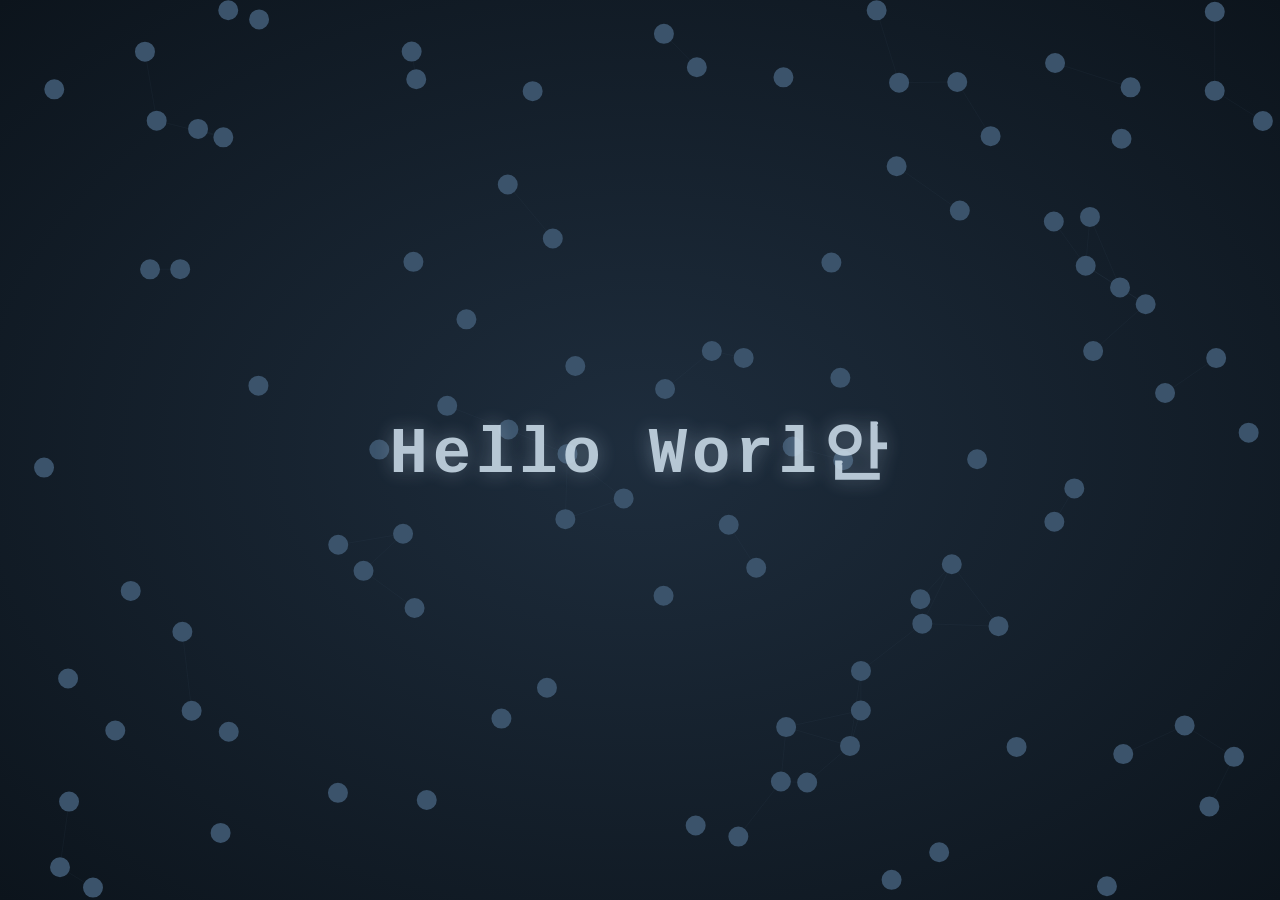
==== First/index.html @ ae5ab0d7 "1 update чесно я это навайбокил, но меньшую часть писал сам и весь код изучал что-бы понять что да к" ====
<!DOCTYPE html>
<html lang="ru">
<head>
  <meta charset="UTF-8">
  <title>Илюха 228</title>
  <link rel="stylesheet" href="style.css">
</head>
<body>
  <div id="text-container"></div>

  <!-- Основной скрипт (Canvas) -->
  <script src="JS/script.js"></script>
  <!-- Отдельный скрипт для текстового эффекта -->
  <script src="JS/text-effect.js"></script>
</body>
</html>
---- First/style.css ----
/* тёмный фон */
body {
  margin: 0;
  overflow: hidden;
  height: 100vh;
  background: radial-gradient(ellipse at center, #1e2d3d 0%, #0c141c 100%);
}

#text-container {
  position: fixed;
  top: 50%;
  left: 50%;
  transform: translate(-50%, -50%);
  font-family: 'Courier New', monospace;
  font-size: clamp(2rem, 8vw, 4rem);
  font-weight: bold;
  color: #c8d9e6;
  text-shadow: 0 0 20px rgba(200, 220, 240, 0.4);
  letter-spacing: 0.3rem;
  white-space: nowrap;
  pointer-events: none;
  z-index: 10;
  opacity: 0.9;
  text-align: center;
}
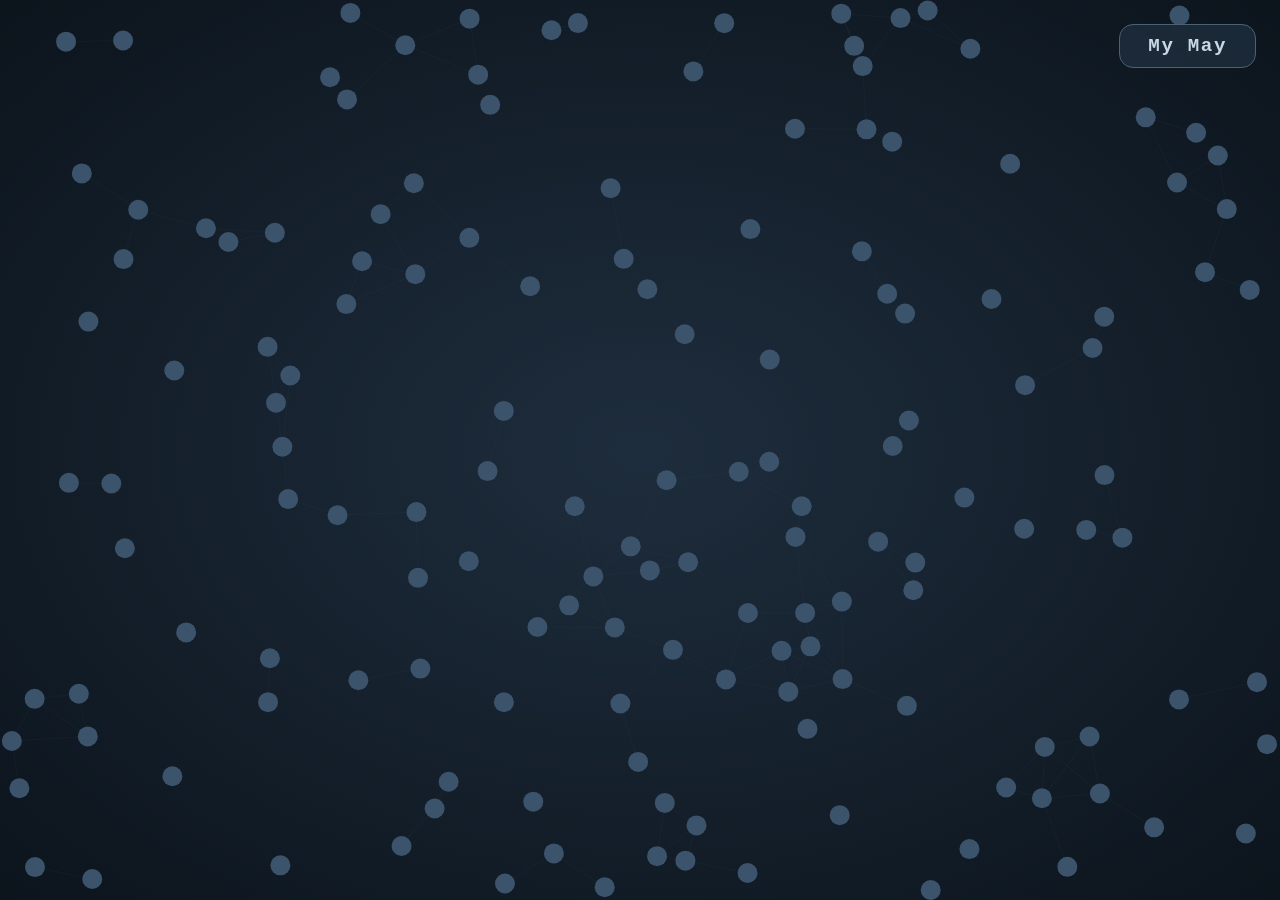
==== commit c9dcafd5: "шареке" ====
--- a/First/index.html
+++ b/First/index.html
@@ -8,9 +8,11 @@
 <body>
   <div id="text-container"></div>
 
-  <!-- Основной скрипт (Canvas) -->
-  <script src="JS/script.js"></script>
-  <!-- Отдельный скрипт для текстового эффекта -->
-  <script src="JS/text-effect.js"></script>
+  <!-- Фон (canvas с шариками) -->
+  <script src="JS/background.js"></script>
+  <!-- Анимация текста Hello World -->
+  <script src="JS/background.js"></script>
+  <!-- Кнопка My May -->
+  <script src="JS/Ui.js"></script>
 </body>
 </html>
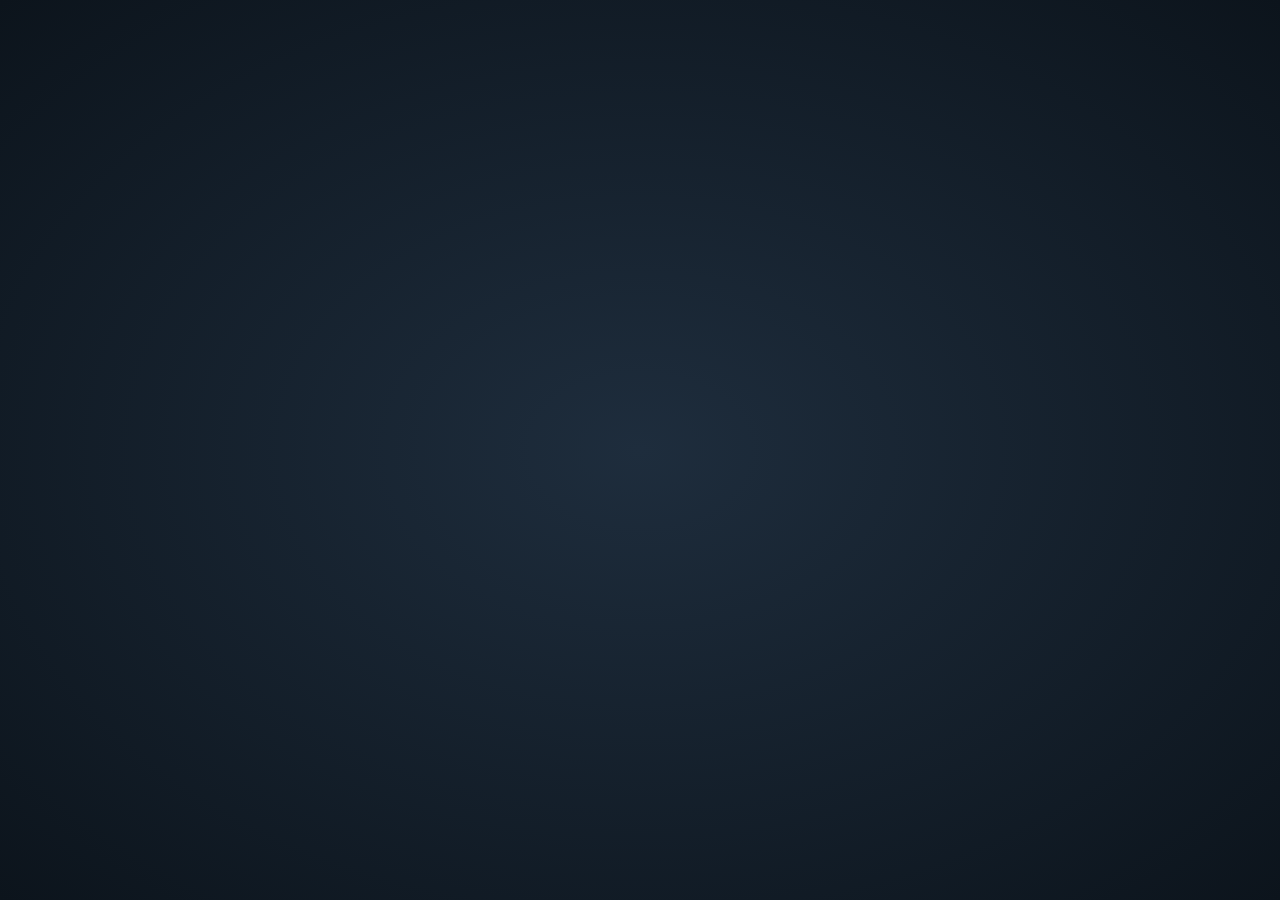
==== commit 30487ae3: "надпись не хотела появляться поэтому ее убрали, и мой май в центре шоу" ====
--- a/First/index.html
+++ b/First/index.html
@@ -6,13 +6,9 @@
   <link rel="stylesheet" href="style.css">
 </head>
 <body>
-  <div id="text-container"></div>
-
   <!-- Фон (canvas с шариками) -->
-  <script src="JS/background.js"></script>
-  <!-- Анимация текста Hello World -->
-  <script src="JS/background.js"></script>
-  <!-- Кнопка My May -->
-  <script src="JS/Ui.js"></script>
+  <script src="/JS/background.js"></script>
+  <!-- Кнопка My May по центру -->
+  <script src="/JS/Ui.js"></script>
 </body>
 </html>
--- a/First/style.css
+++ b/First/style.css
@@ -1,4 +1,4 @@
-/* тёмный фон */
+/* Глубокий тёмный фон */
 body {
   margin: 0;
   overflow: hidden;
@@ -6,6 +6,7 @@
   background: radial-gradient(ellipse at center, #1e2d3d 0%, #0c141c 100%);
 }
 
+/* Текст всегда по центру */
 #text-container {
   position: fixed;
   top: 50%;
@@ -20,6 +21,5 @@
   white-space: nowrap;
   pointer-events: none;
   z-index: 10;
-  opacity: 0.9;
   text-align: center;
 }
